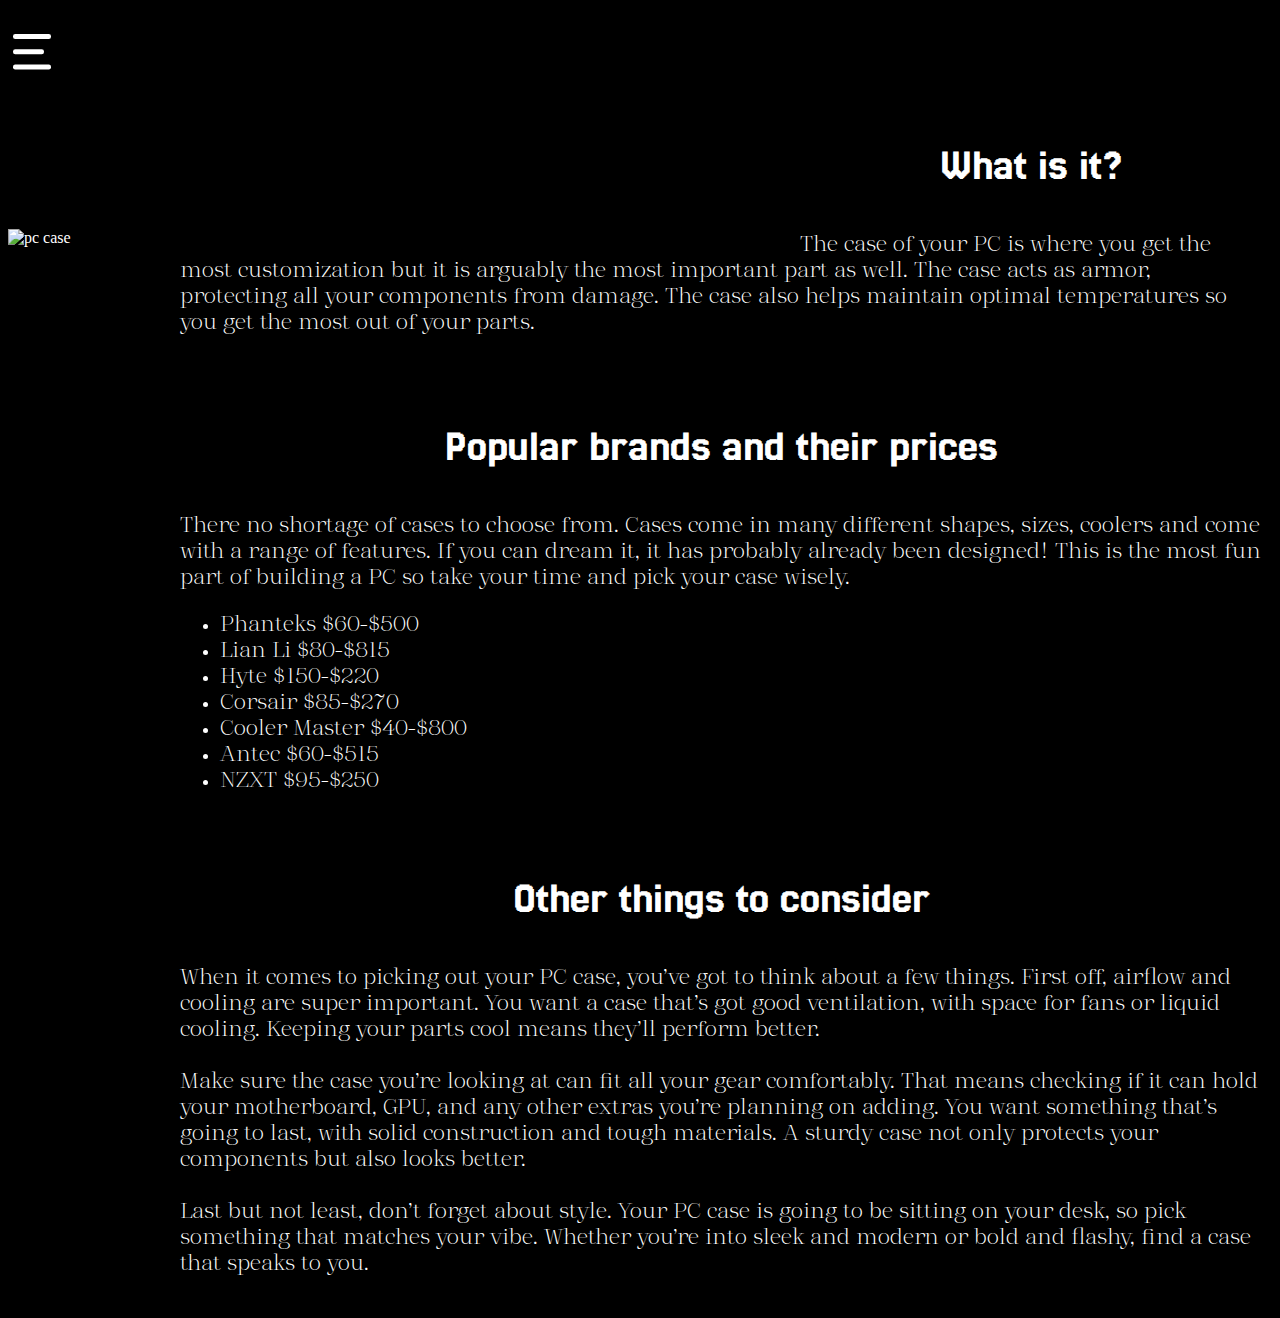
==== case/case.html @ 5c860209 "Create case.html" ====
<!DOCTYPE html>
<html lang="en">

<head>
  <meta charset="UTF-8">
  <title>PC Building Taylor Welch</title>
  <link rel="stylesheet" href="../infopages.css">
  <link rel="stylesheet" href="../menu.css">
  <link rel="stylesheet" href="casestyle.css">
</head>

<body>

  <div class="header">
    <input type="checkbox" class="check">
    <div class="toggle-cross">
      <div class="line ln1"></div>
      <div class="line ln2"></div>
      <div class="line ln3"></div>
    </div>

    <ul class="menu">
      <li><hr><a href="../index.html">Home</a><hr></li>
      <li><a href="../cpu/cpu.html">CPU</a><hr></li>
      <li><a href="../gpu/gpu.html">GPU</a><hr></li>
      <li><a href="../motherboard/motherboard.html">Motherboard</a><hr></li>
      <li><a href="../ram/ram.html">Ram</a><hr></li>
      <li><a href="../storage/storage.html">Storage</a><hr></li>
      <li><a href="../cooling/cooling.html">Cooling</a><hr></li>
      <li><a href="../psu/powersupply.html">PSU</a><hr></li>
      <li><a href="../os/operatingsystem.html">OS</a><hr></li>
      <li class="credits">&copy; Taylor Welch</li>

    </ul>
  </div>
  <img src="casepage.png" alt="pc case" class="case">
  <div class="black">
    <div class="parentdiv">
      <p class="bigtext">What is it?</p>
      <p class="smalltext">The case of your PC is where you get the most customization but it is arguably the most
        important part as well. The case acts as armor, protecting all your components from damage. The case also helps
        maintain optimal temperatures so you get the most out of your parts.
      </p>
    </div>
  </div>
  <div class="gray">
    <div class="parentdiv">
      <p class="bigtext">Popular brands and their prices</p>
      <p class="smalltext">There no shortage of cases to choose from. Cases come in many different shapes, sizes,
        coolers
        and come with a range of features. If you can dream it, it has probably already been designed! This is the most
        fun part of building a PC so take your time and pick your case wisely.</p>
      <ul>
        <li class="list">Phanteks $60-$500</li>
        <li class="list">Lian Li $80-$815</li>
        <li class="list">Hyte $150-$220</li>
        <li class="list">Corsair $85-$270</li>
        <li class="list">Cooler Master $40-$800</li>
        <li class="list">Antec $60-$515</li>
        <li class="list">NZXT $95-$250</li>
      </ul>
    </div>
  </div>
  <div class="ltgray">
    <div class="parentdiv">
      <p class="bigtext">Other things to consider</p>
      <p class="smalltext">When it comes to picking out your PC case, you've got to think about a few things. First off,
        airflow and cooling are super important. You want a case that's got good ventilation, with space for fans or
        liquid cooling. Keeping your parts cool means they'll perform better.
        <br>
        <br>
        Make sure the case you're looking at can fit all your gear comfortably. That means checking if it can hold your
        motherboard, GPU, and any other extras you're planning on adding. You want something that's going to last, with
        solid construction and tough materials. A sturdy case not only protects your components but also looks better.
        <br>
        <br>
        Last but not least, don't forget about style. Your PC case is going to be sitting on your desk, so pick
        something
        that matches your vibe. Whether you're into sleek and modern or bold and flashy, find a case that speaks to you.
      </p>
    </div>
  </div>
</body>

</html>
---- infopages.css ----
@font-face {
    font-family: 'Jersey 25';
    src: url('Jersey25-Regular.otf') format('opentype');
}

@font-face {
    font-family: 'Klimaks';
    src: url('KlimaksBold-4B50D.otf') format('opentype');
}

body {
    background-color: black;
    color: white;
}

.case {
    float: left;
    padding-right: 3vh;
    width: 85vh;
    margin-top: 11vw;
    margin-left: 0vh;
}

.cooling {
    float: left;
    margin-left: -40vh;
    margin-right: -70vh;
    padding-right: 4vw;
    margin-top: 3vh;
    width: 168vh;


}

.cpu {
    float: left;
    margin-left: 8vh;
    margin-right: 2vh;
    padding-right: 3vw;
    margin-top: 20vh;
    width: 45vh;


}

.gpu {
    rotate: 90deg;
    float: left;
    margin-top: 18vw;
    margin-right: -30vh;
    margin-left: -30vh;
    padding-right: 20vh;
    width: 110vh;

}

.mb {
    float: left;
    margin-left: -5vh;
    padding-right: 9vh;
    width: 80vh;
    margin-top: 20vh
}

.os {
    float: left;
    margin-top: 10vw;
    padding-left: 3vh;
    padding-right: 4vh;
    width: 70vh;
}

.psu {
    float: left;
    padding-left: 3vh;
    padding-right: 4vh;
    width: 60vh;
    margin-top: 27vh
}

.ram {
    rotate: 270deg;
    float: left;
    margin-left: -20vh;
    padding-right: 4vh;
    width: 78vh;
    margin-top: 15vh
}

.ssd {
    rotate: 270deg;
    float: left;
    margin-left: -35vh;
    margin-right: -30vh;
    padding-right: 4vh;
    width: 100vh
}


.bigtext {
    font-family: 'Jersey 25';
    font-size: 5vh;
    text-align: center;


}

.smalltext {
    font-family: 'Klimaks', 'Times New Roman', Times, serif;
    font-size: 2.4vh;

}

.list {

    font-family: 'Klimaks', 'Times New Roman', Times, serif;
    font-size: 2.4vh;
    text-align: start
}

.parentdiv {
    padding: 10px;
    margin-left: 18vh;
}
---- menu.css ----
.header {
    width: 100%;
    height: 80px;
    padding: 0 10px;
    background: black;
    position: relative;
    display: flex;
    align-items: center;
    justify-content: center;
    z-index: 6;
}

.heading {
    color: #fff;
}

.menu {
    width: fit-content;
    height: 200%;
    list-style:none;
    color: #fff;
    background: #333;
    position: fixed;
    left: -37%;
    top: 0%;
    z-index: 30;
    opacity: 0.5;
    transition: 0.5s all linear;
    overflow: hidden;
    z-index: 1;

}

.check:checked~.menu {
    left: 0;
    opacity: 1;
    padding-top: 61%;
    z-index: 1;
    
}

.check,
.toggle-cross {
    width: 3%;
    height: 4%;
    position: fixed;
    left: 1%;

}

.check {
    z-index: 4;
    opacity: 0;
    cursor: pointer;
}

.toggle-cross {
    z-index: 3;
}

.line {
    position: absolute;
    width: 100%;
    height: 15%;
    background: #fff;
    transform-origin: center;
    border-radius: 2.25px;
    transition: .5s all linear;
    margin-top: 10%;
}

.ln1 {
    top: 0;
}

.ln2 {
    width: 80%;
    top: 50%;
    transform: translateY(-50%);
}

.ln3 {
    top: 100%;
    transform: translateY(-100%);
}

.check:checked~.toggle-cross .ln1 {
    top: 50%;
    transform: translate(0, -50%) rotate(45deg);
}

.check:checked~.toggle-cross .ln2 {
    width: 0;
    opacity: 0;
}

.check:checked~.toggle-cross .ln3 {
    top: 50%;
    transform: translate(0, -50%) rotate(-45deg);
}

.menu {
    margin-top: -55%;
    padding: 1% 3% 70%;
    font-size: 120%;
    z-index: 20;


}

.menu a:hover {
    background: #555;
    cursor: pointer;

}

li {
    font-family: 'Jersey 25', sans-serif;
    font-size: 179%;
}

.credits {
    font-family: 'Times New Roman', Times, serif;
    font-size: small;
    text-align: center;
    padding-top: 2%;
}


a:link {
    color: white;
    text-decoration: none
}

a:visited {
    color: lightgray;
}

a:hover {
    color: white;
}

a:active {
    color: #333;
}
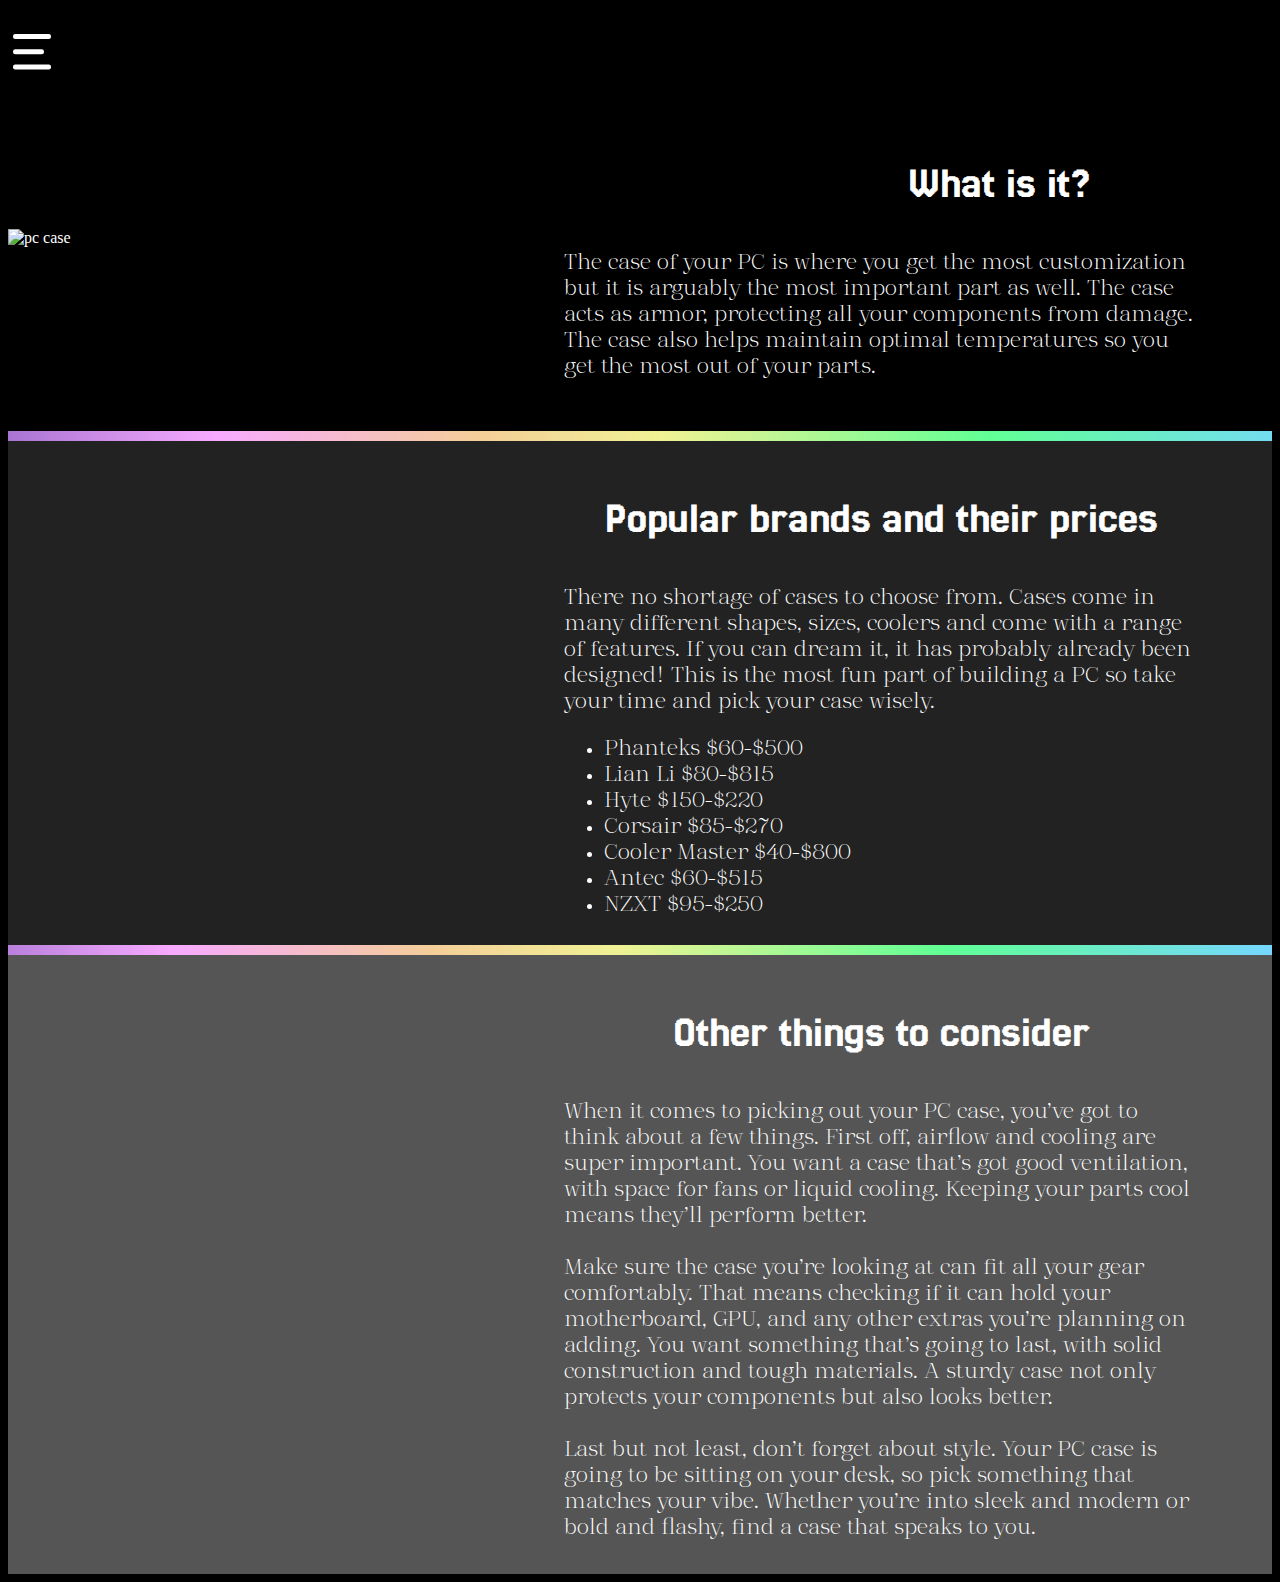
==== commit ffb9dcee: "Update case.html" ====
--- a/case/case.html
+++ b/case/case.html
@@ -7,6 +7,7 @@
   <link rel="stylesheet" href="../infopages.css">
   <link rel="stylesheet" href="../menu.css">
   <link rel="stylesheet" href="casestyle.css">
+  <base href="https://htmlpreview.github.io/?https://github.com/TayNWelch/FinalProject/blob/master/">
 </head>
 
 <body>
--- a/case/casestyle.css
+++ b/case/casestyle.css
@@ -0,0 +1,27 @@
+.black {
+
+    padding-right: 5vw;
+    padding-left: 30vw;
+    padding-top: 2vh;
+    padding-bottom: 2vh;
+    background-color: black;
+}
+
+.gray {
+    border-image: linear-gradient(95deg, rgba(168, 116, 210, 1) 0%, rgba(247, 170, 255, 1) 16%, rgba(244, 206, 152, 1) 36%, rgba(240, 242, 148, 1) 50%,
+            rgba(96, 255, 149, 1) 75%, rgba(118, 215, 255, 1) 100%)1;
+    border-width: 10px;
+    border-style: solid;
+    border-left: none;
+    border-right: none;
+    padding-right: 5vw;
+    padding-left: 30vw;
+    background-color: #222;
+}
+
+.ltgray {
+    padding-right: 5vw;
+    padding-left: 30vw;
+    background-color: #555;
+
+}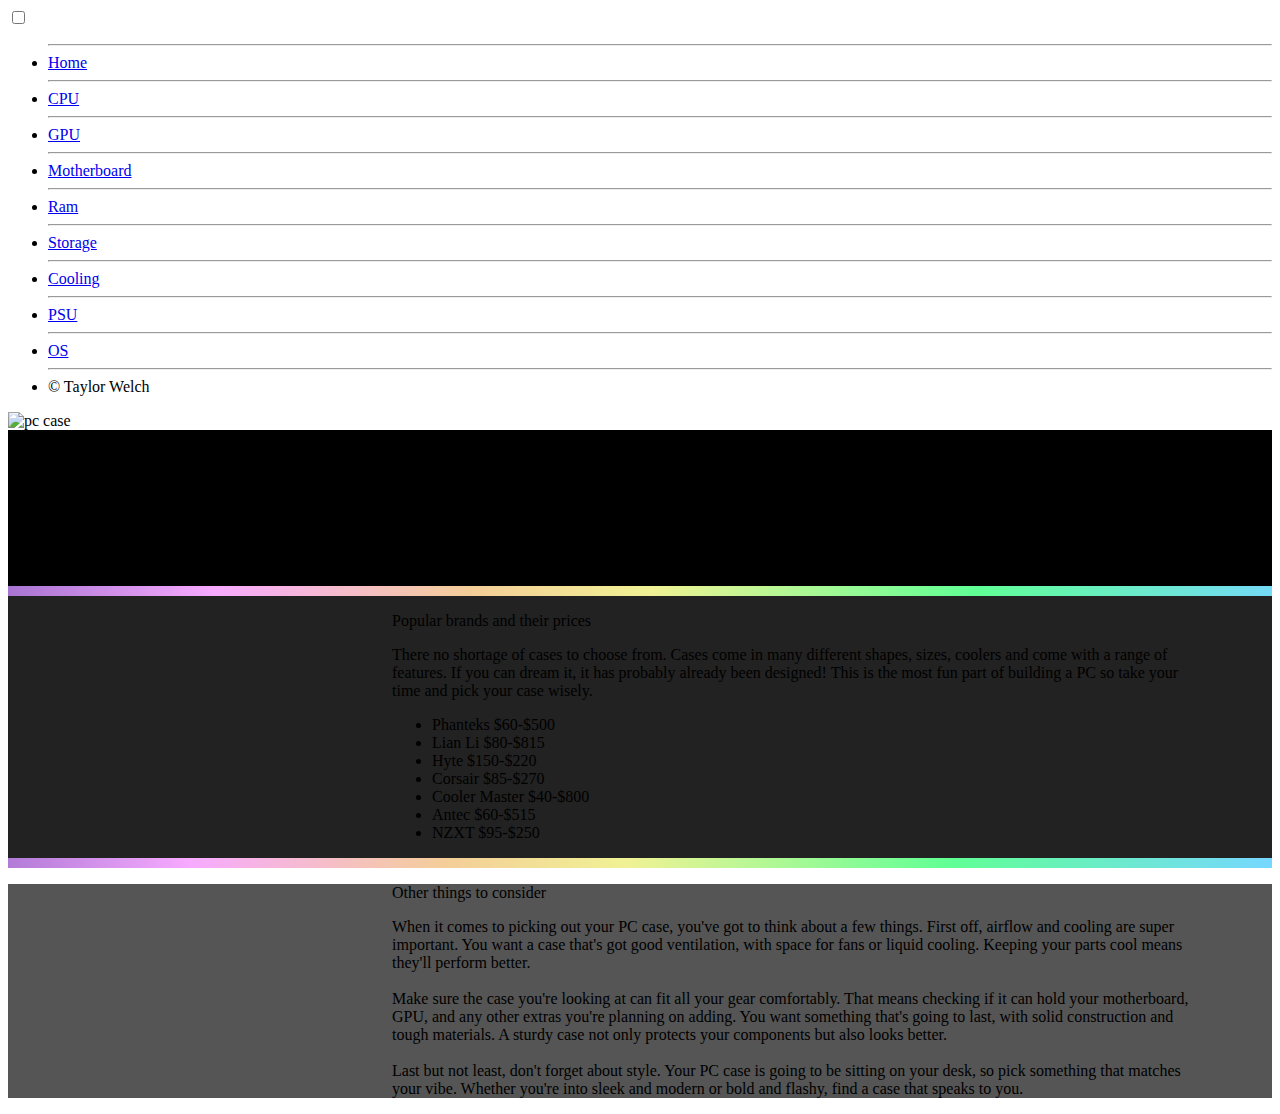
==== commit 2343e661: "Update case.html" ====
--- a/case/case.html
+++ b/case/case.html
@@ -4,8 +4,8 @@
 <head>
   <meta charset="UTF-8">
   <title>PC Building Taylor Welch</title>
-  <link rel="stylesheet" href="../infopages.css">
-  <link rel="stylesheet" href="../menu.css">
+  <link rel="stylesheet" href="infopages.css">
+  <link rel="stylesheet" href="menu.css">
   <link rel="stylesheet" href="casestyle.css">
   <base href="https://htmlpreview.github.io/?https://github.com/TayNWelch/FinalProject/blob/master/">
 </head>
@@ -21,15 +21,15 @@
     </div>
 
     <ul class="menu">
-      <li><hr><a href="../index.html">Home</a><hr></li>
-      <li><a href="../cpu/cpu.html">CPU</a><hr></li>
-      <li><a href="../gpu/gpu.html">GPU</a><hr></li>
-      <li><a href="../motherboard/motherboard.html">Motherboard</a><hr></li>
-      <li><a href="../ram/ram.html">Ram</a><hr></li>
-      <li><a href="../storage/storage.html">Storage</a><hr></li>
-      <li><a href="../cooling/cooling.html">Cooling</a><hr></li>
-      <li><a href="../psu/powersupply.html">PSU</a><hr></li>
-      <li><a href="../os/operatingsystem.html">OS</a><hr></li>
+      <li><hr><a href="index.html">Home</a><hr></li>
+      <li><a href="cpu/cpu.html">CPU</a><hr></li>
+      <li><a href="gpu/gpu.html">GPU</a><hr></li>
+      <li><a href="motherboard/motherboard.html">Motherboard</a><hr></li>
+      <li><a href="ram/ram.html">Ram</a><hr></li>
+      <li><a href="storage/storage.html">Storage</a><hr></li>
+      <li><a href="cooling/cooling.html">Cooling</a><hr></li>
+      <li><a href="psu/powersupply.html">PSU</a><hr></li>
+      <li><a href="os/operatingsystem.html">OS</a><hr></li>
       <li class="credits">&copy; Taylor Welch</li>
 
     </ul>
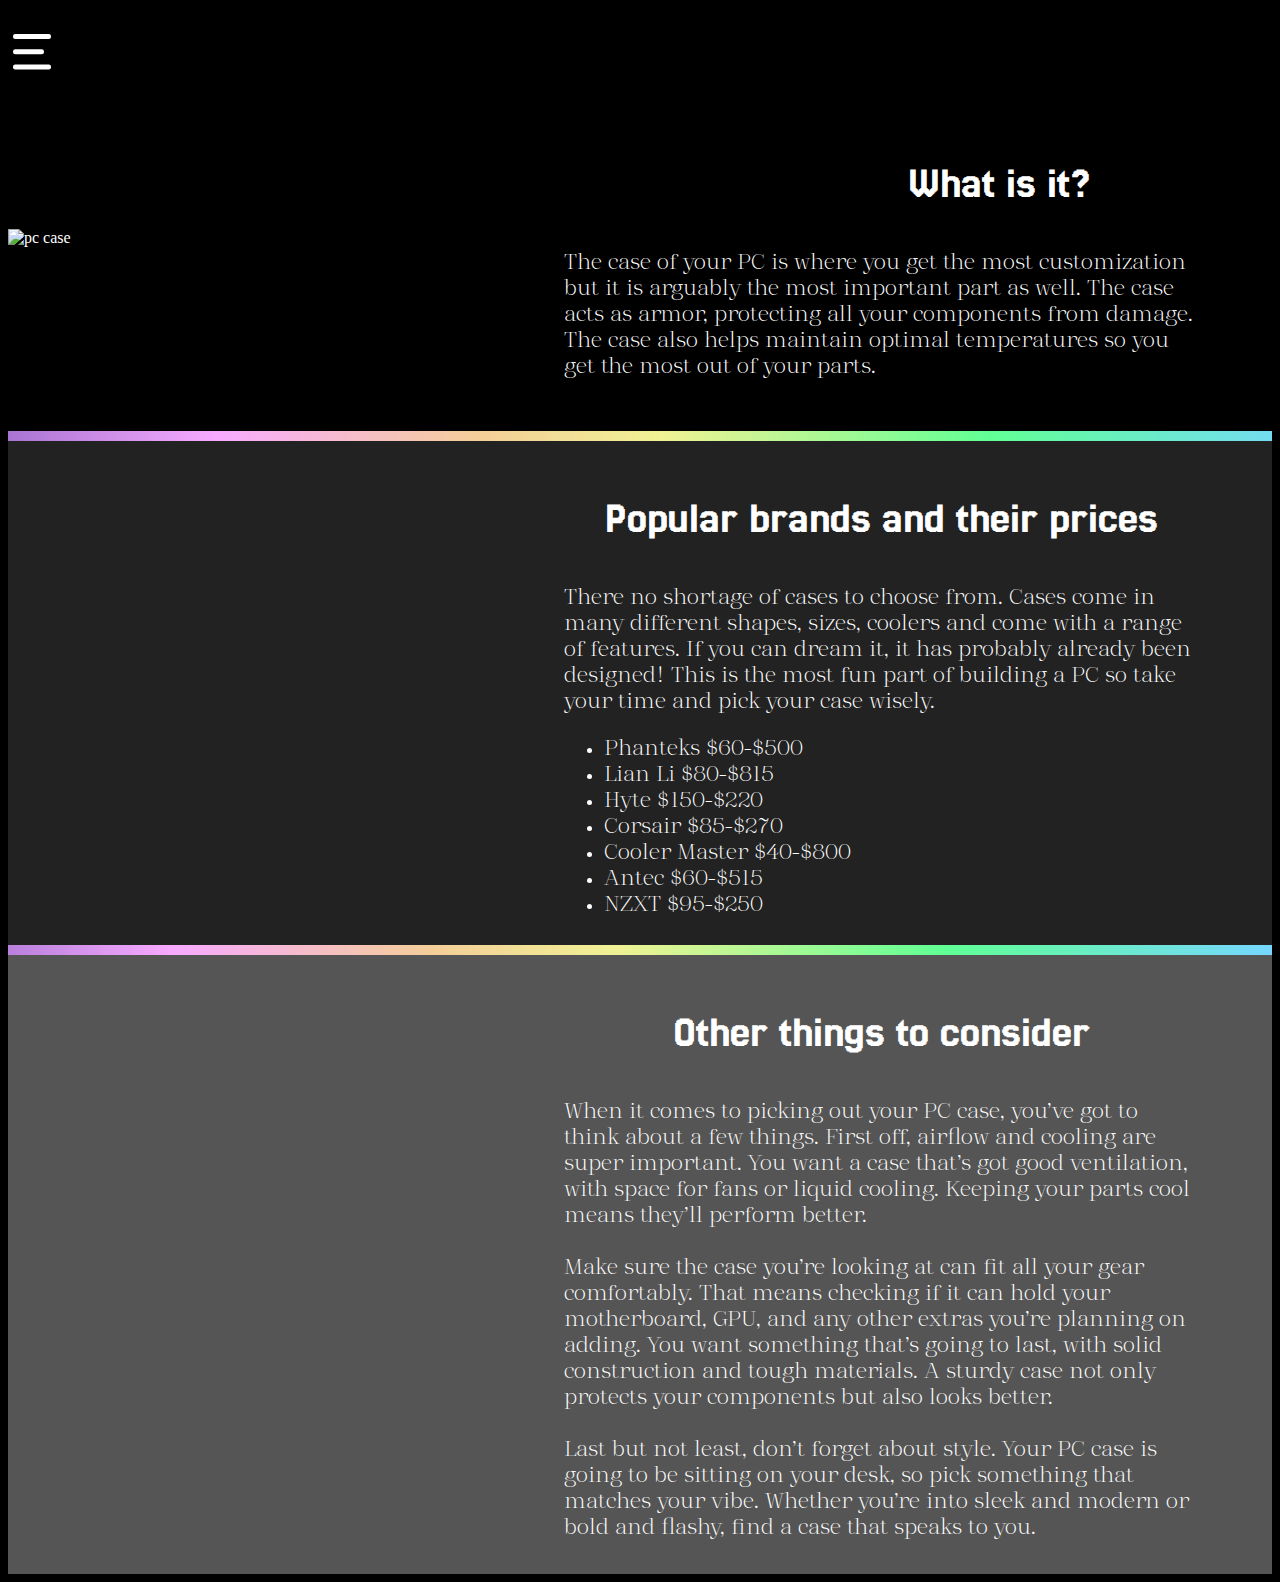
==== commit e3379f24: "Update case.html" ====
--- a/case/case.html
+++ b/case/case.html
@@ -4,8 +4,8 @@
 <head>
   <meta charset="UTF-8">
   <title>PC Building Taylor Welch</title>
-  <link rel="stylesheet" href="infopages.css">
-  <link rel="stylesheet" href="menu.css">
+  <link rel="stylesheet" href="../infopages.css">
+  <link rel="stylesheet" href="../menu.css">
   <link rel="stylesheet" href="casestyle.css">
   <base href="https://htmlpreview.github.io/?https://github.com/TayNWelch/FinalProject/blob/master/">
 </head>
--- a/infopages.css
+++ b/infopages.css
@@ -0,0 +1,124 @@
+@font-face {
+    font-family: 'Jersey 25';
+    src: url('Jersey25-Regular.otf') format('opentype');
+}
+
+@font-face {
+    font-family: 'Klimaks';
+    src: url('KlimaksBold-4B50D.otf') format('opentype');
+}
+
+body {
+    background-color: black;
+    color: white;
+}
+
+.case {
+    float: left;
+    padding-right: 3vh;
+    width: 85vh;
+    margin-top: 11vw;
+    margin-left: 0vh;
+}
+
+.cooling {
+    float: left;
+    margin-left: -40vh;
+    margin-right: -70vh;
+    padding-right: 4vw;
+    margin-top: 3vh;
+    width: 168vh;
+
+
+}
+
+.cpu {
+    float: left;
+    margin-left: 8vh;
+    margin-right: 2vh;
+    padding-right: 3vw;
+    margin-top: 20vh;
+    width: 45vh;
+
+
+}
+
+.gpu {
+    rotate: 90deg;
+    float: left;
+    margin-top: 18vw;
+    margin-right: -30vh;
+    margin-left: -30vh;
+    padding-right: 20vh;
+    width: 110vh;
+
+}
+
+.mb {
+    float: left;
+    margin-left: -5vh;
+    padding-right: 9vh;
+    width: 80vh;
+    margin-top: 20vh
+}
+
+.os {
+    float: left;
+    margin-top: 10vw;
+    padding-left: 3vh;
+    padding-right: 4vh;
+    width: 70vh;
+}
+
+.psu {
+    float: left;
+    padding-left: 3vh;
+    padding-right: 4vh;
+    width: 60vh;
+    margin-top: 27vh
+}
+
+.ram {
+    rotate: 270deg;
+    float: left;
+    margin-left: -20vh;
+    padding-right: 4vh;
+    width: 78vh;
+    margin-top: 15vh
+}
+
+.ssd {
+    rotate: 270deg;
+    float: left;
+    margin-left: -35vh;
+    margin-right: -30vh;
+    padding-right: 4vh;
+    width: 100vh
+}
+
+
+.bigtext {
+    font-family: 'Jersey 25';
+    font-size: 5vh;
+    text-align: center;
+
+
+}
+
+.smalltext {
+    font-family: 'Klimaks', 'Times New Roman', Times, serif;
+    font-size: 2.4vh;
+
+}
+
+.list {
+
+    font-family: 'Klimaks', 'Times New Roman', Times, serif;
+    font-size: 2.4vh;
+    text-align: start
+}
+
+.parentdiv {
+    padding: 10px;
+    margin-left: 18vh;
+}--- a/menu.css
+++ b/menu.css
@@ -0,0 +1,145 @@
+.header {
+    width: 100%;
+    height: 80px;
+    padding: 0 10px;
+    background: black;
+    position: relative;
+    display: flex;
+    align-items: center;
+    justify-content: center;
+    z-index: 6;
+}
+
+.heading {
+    color: #fff;
+}
+
+.menu {
+    width: fit-content;
+    height: 200%;
+    list-style:none;
+    color: #fff;
+    background: #333;
+    position: fixed;
+    left: -37%;
+    top: 0%;
+    z-index: 30;
+    opacity: 0.5;
+    transition: 0.5s all linear;
+    overflow: hidden;
+    z-index: 1;
+
+}
+
+.check:checked~.menu {
+    left: 0;
+    opacity: 1;
+    padding-top: 61%;
+    z-index: 1;
+    
+}
+
+.check,
+.toggle-cross {
+    width: 3%;
+    height: 4%;
+    position: fixed;
+    left: 1%;
+
+}
+
+.check {
+    z-index: 4;
+    opacity: 0;
+    cursor: pointer;
+}
+
+.toggle-cross {
+    z-index: 3;
+}
+
+.line {
+    position: absolute;
+    width: 100%;
+    height: 15%;
+    background: #fff;
+    transform-origin: center;
+    border-radius: 2.25px;
+    transition: .5s all linear;
+    margin-top: 10%;
+}
+
+.ln1 {
+    top: 0;
+}
+
+.ln2 {
+    width: 80%;
+    top: 50%;
+    transform: translateY(-50%);
+}
+
+.ln3 {
+    top: 100%;
+    transform: translateY(-100%);
+}
+
+.check:checked~.toggle-cross .ln1 {
+    top: 50%;
+    transform: translate(0, -50%) rotate(45deg);
+}
+
+.check:checked~.toggle-cross .ln2 {
+    width: 0;
+    opacity: 0;
+}
+
+.check:checked~.toggle-cross .ln3 {
+    top: 50%;
+    transform: translate(0, -50%) rotate(-45deg);
+}
+
+.menu {
+    margin-top: -55%;
+    padding: 1% 3% 70%;
+    font-size: 120%;
+    z-index: 20;
+
+
+}
+
+.menu a:hover {
+    background: #555;
+    cursor: pointer;
+
+}
+
+li {
+    font-family: 'Jersey 25', sans-serif;
+    font-size: 179%;
+}
+
+.credits {
+    font-family: 'Times New Roman', Times, serif;
+    font-size: small;
+    text-align: center;
+    padding-top: 2%;
+}
+
+
+a:link {
+    color: white;
+    text-decoration: none
+}
+
+a:visited {
+    color: lightgray;
+}
+
+a:hover {
+    color: white;
+}
+
+a:active {
+    color: #333;
+}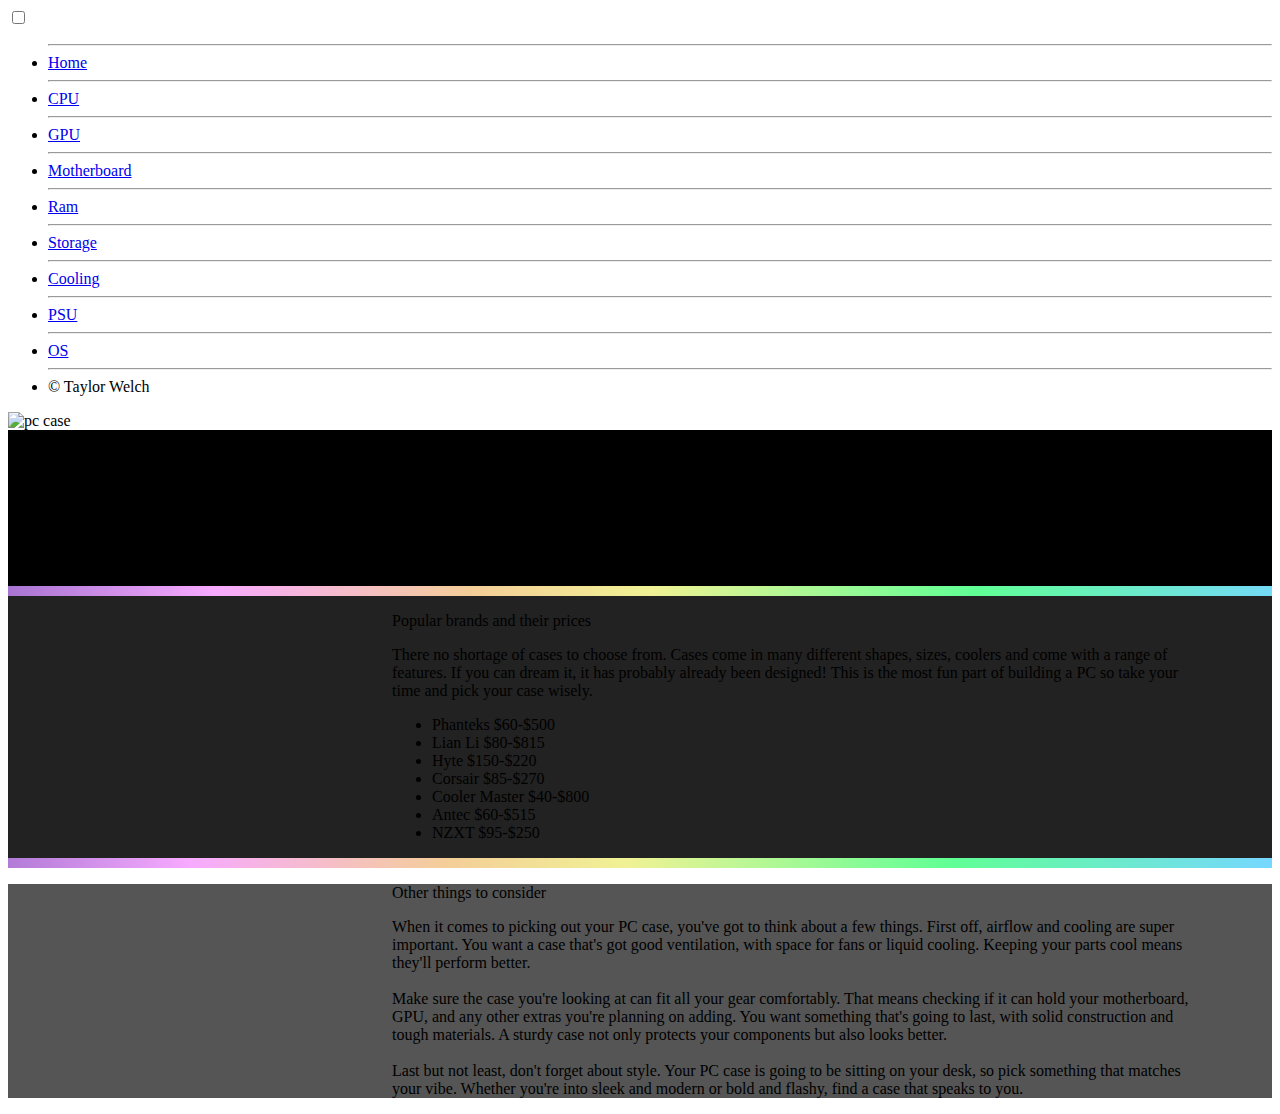
==== commit b8d039da: "Update case.html" ====
--- a/case/case.html
+++ b/case/case.html
@@ -4,8 +4,8 @@
 <head>
   <meta charset="UTF-8">
   <title>PC Building Taylor Welch</title>
-  <link rel="stylesheet" href="../infopages.css">
-  <link rel="stylesheet" href="../menu.css">
+  <link rel="stylesheet" href="infopages.css">
+  <link rel="stylesheet" href="menu.css">
   <link rel="stylesheet" href="casestyle.css">
   <base href="https://htmlpreview.github.io/?https://github.com/TayNWelch/FinalProject/blob/master/">
 </head>
